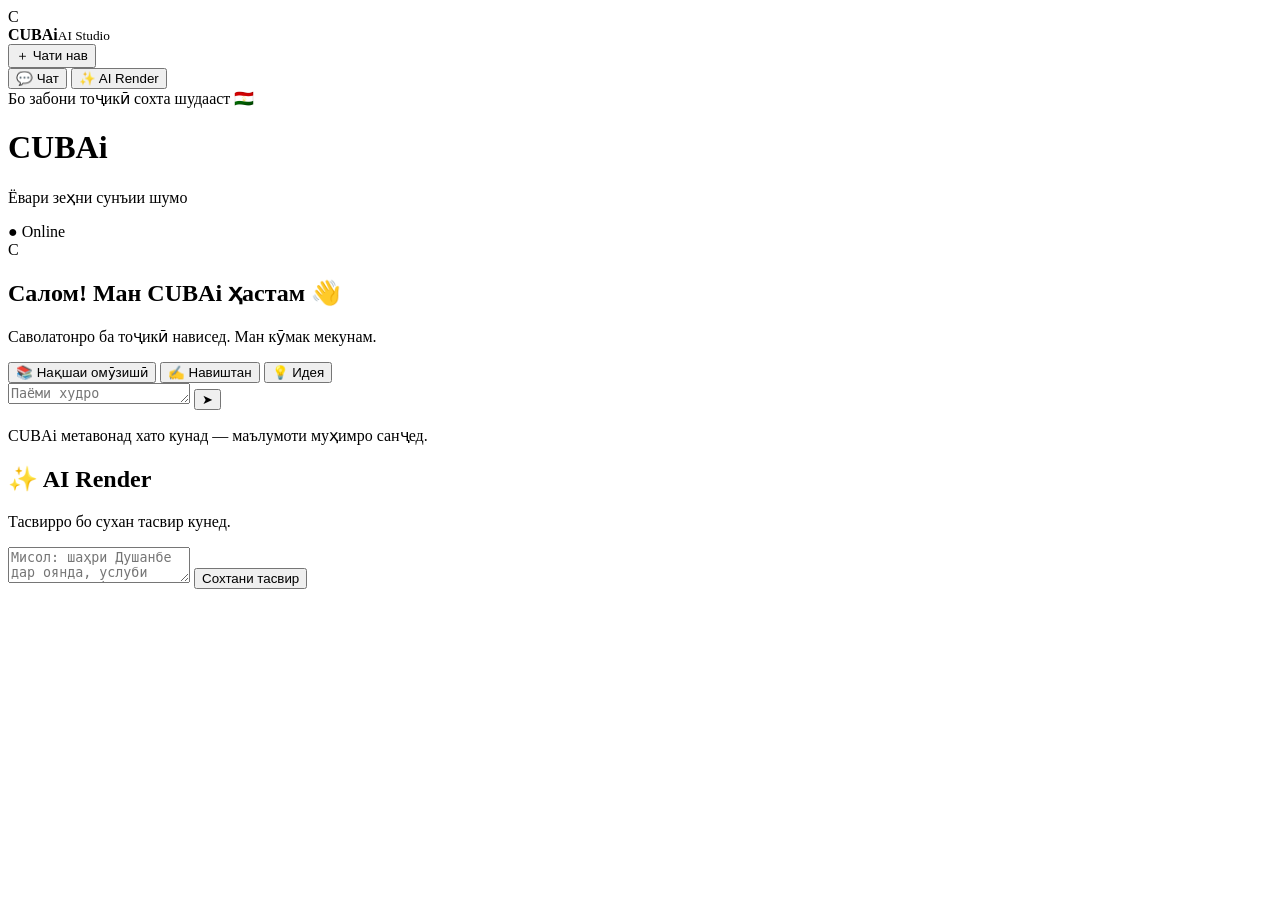
==== index.html @ 2b95b1b1 "Add files via upload" ====
<!doctype html>
<html lang="tg" dir="ltr">
<head>
<meta charset="utf-8">
<meta name="viewport" content="width=device-width,initial-scale=1">
<title>CUBAi — AI барои ҳама</title>
<link rel="stylesheet" href="/static/style.css">
</head>
<body>
<div class="app">
  <aside class="sidebar">
    <div class="brand"><span class="logo">C</span><div><b>CUBAi</b><small>AI Studio</small></div></div>
    <button class="new" onclick="newChat()">＋ Чати нав</button>
    <nav>
      <button class="active" onclick="showTab('chat',this)">💬 Чат</button>
      <button onclick="showTab('render',this)">✨ AI Render</button>
    </nav>
    <div class="side-note">Бо забони тоҷикӣ сохта шудааст 🇹🇯</div>
  </aside>

  <main>
    <header><div><h1 id="title">CUBAi</h1><p id="subtitle">Ёвари зеҳни сунъии шумо</p></div><span class="status">● Online</span></header>

    <section id="chat" class="tab">
      <div id="messages" class="messages">
        <div class="welcome">
          <div class="big-logo">C</div>
          <h2>Салом! Ман CUBAi ҳастам 👋</h2>
          <p>Саволатонро ба тоҷикӣ нависед. Ман кӯмак мекунам.</p>
          <div class="chips">
            <button onclick="quick('Барои ман нақшаи омӯзишӣ соз')">📚 Нақшаи омӯзишӣ</button>
            <button onclick="quick('Ин матнро ба тоҷикӣ равонтар навис')">✍️ Навиштан</button>
            <button onclick="quick('Идеяҳо барои як лоиҳаи вебӣ пешниҳод кун')">💡 Идея</button>
          </div>
        </div>
      </div>
      <form class="composer" onsubmit="sendChat(event)">
        <textarea id="prompt" placeholder="Паёми худро нависед..." rows="1"></textarea>
        <button class="send" type="submit">➤</button>
      </form>
      <p class="hint">CUBAi метавонад хато кунад — маълумоти муҳимро санҷед.</p>
    </section>

    <section id="render" class="tab hidden">
      <div class="render-box">
        <h2>✨ AI Render</h2>
        <p>Тасвирро бо сухан тасвир кунед.</p>
        <textarea id="imagePrompt" placeholder="Мисол: шаҳри Душанбе дар оянда, услуби кинематографӣ..."></textarea>
        <button class="generate" onclick="generateImage()">Сохтани тасвир</button>
        <div id="imageResult" class="image-result"></div>
      </div>
    </section>
  </main>
</div>
<script src="/static/app.js"></script>
</body>
</html>
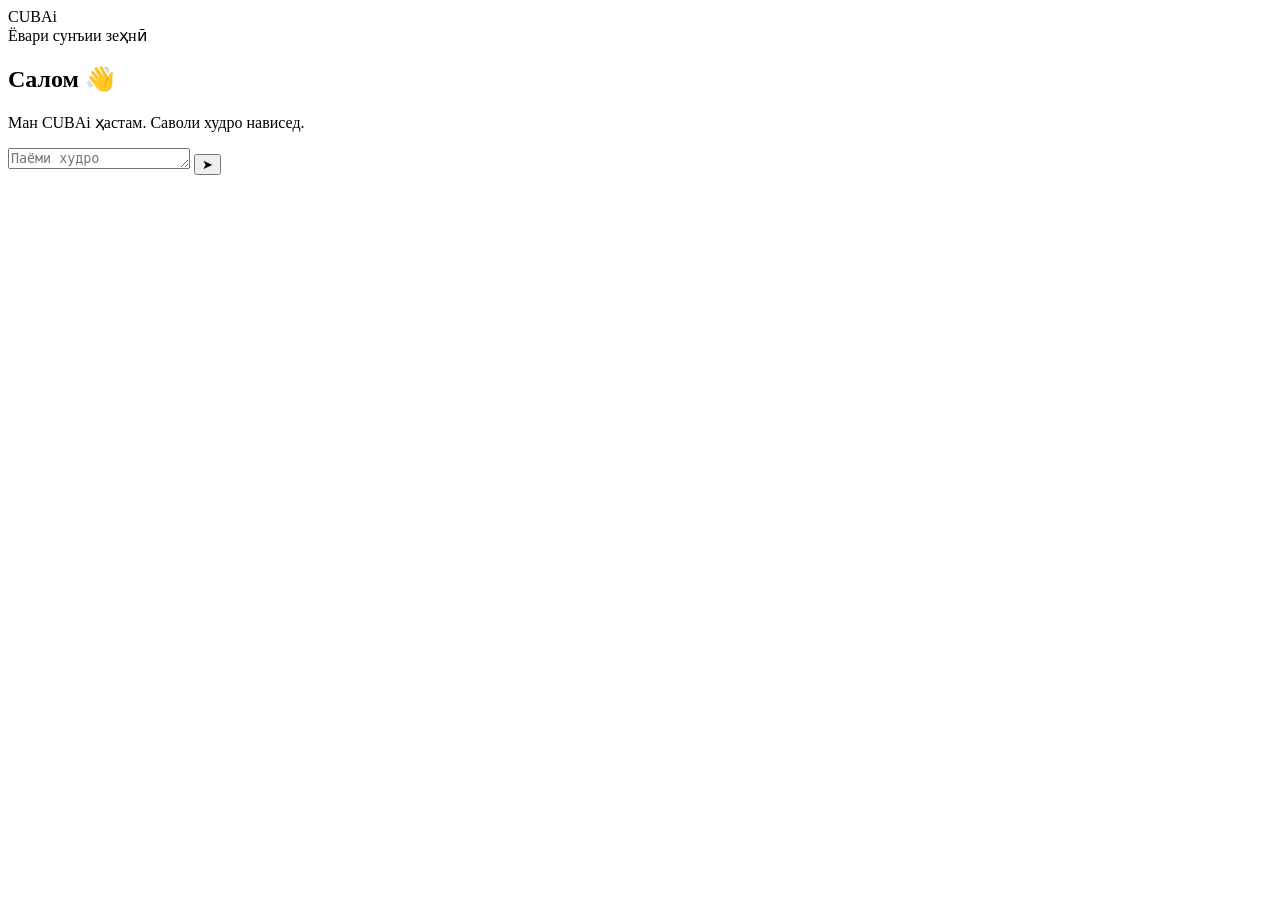
==== commit 6ea0a609: "Add files via upload" ====
--- a/index.html
+++ b/index.html
@@ -1,57 +1,30 @@
 <!doctype html>
-<html lang="tg" dir="ltr">
+<html lang="tg">
 <head>
-<meta charset="utf-8">
-<meta name="viewport" content="width=device-width,initial-scale=1">
-<title>CUBAi — AI барои ҳама</title>
-<link rel="stylesheet" href="/static/style.css">
+  <meta charset="utf-8">
+  <meta name="viewport" content="width=device-width, initial-scale=1">
+  <title>CUBAi</title>
+  <link rel="stylesheet" href="/static/style.css">
 </head>
 <body>
-<div class="app">
-  <aside class="sidebar">
-    <div class="brand"><span class="logo">C</span><div><b>CUBAi</b><small>AI Studio</small></div></div>
-    <button class="new" onclick="newChat()">＋ Чати нав</button>
-    <nav>
-      <button class="active" onclick="showTab('chat',this)">💬 Чат</button>
-      <button onclick="showTab('render',this)">✨ AI Render</button>
-    </nav>
-    <div class="side-note">Бо забони тоҷикӣ сохта шудааст 🇹🇯</div>
-  </aside>
+  <main class="app">
+    <header class="top">
+      <div class="logo">CUBAi</div>
+      <div class="sub">Ёвари сунъии зеҳнӣ</div>
+    </header>
 
-  <main>
-    <header><div><h1 id="title">CUBAi</h1><p id="subtitle">Ёвари зеҳни сунъии шумо</p></div><span class="status">● Online</span></header>
-
-    <section id="chat" class="tab">
-      <div id="messages" class="messages">
-        <div class="welcome">
-          <div class="big-logo">C</div>
-          <h2>Салом! Ман CUBAi ҳастам 👋</h2>
-          <p>Саволатонро ба тоҷикӣ нависед. Ман кӯмак мекунам.</p>
-          <div class="chips">
-            <button onclick="quick('Барои ман нақшаи омӯзишӣ соз')">📚 Нақшаи омӯзишӣ</button>
-            <button onclick="quick('Ин матнро ба тоҷикӣ равонтар навис')">✍️ Навиштан</button>
-            <button onclick="quick('Идеяҳо барои як лоиҳаи вебӣ пешниҳод кун')">💡 Идея</button>
-          </div>
-        </div>
+    <section id="chat" class="chat">
+      <div class="welcome">
+        <h1>Салом 👋</h1>
+        <p>Ман CUBAi ҳастам. Саволи худро нависед.</p>
       </div>
-      <form class="composer" onsubmit="sendChat(event)">
-        <textarea id="prompt" placeholder="Паёми худро нависед..." rows="1"></textarea>
-        <button class="send" type="submit">➤</button>
-      </form>
-      <p class="hint">CUBAi метавонад хато кунад — маълумоти муҳимро санҷед.</p>
     </section>
 
-    <section id="render" class="tab hidden">
-      <div class="render-box">
-        <h2>✨ AI Render</h2>
-        <p>Тасвирро бо сухан тасвир кунед.</p>
-        <textarea id="imagePrompt" placeholder="Мисол: шаҳри Душанбе дар оянда, услуби кинематографӣ..."></textarea>
-        <button class="generate" onclick="generateImage()">Сохтани тасвир</button>
-        <div id="imageResult" class="image-result"></div>
-      </div>
-    </section>
+    <form id="form" class="composer">
+      <textarea id="input" rows="1" placeholder="Паёми худро нависед..." autocomplete="off"></textarea>
+      <button type="submit">➤</button>
+    </form>
   </main>
-</div>
-<script src="/static/app.js"></script>
+  <script src="/static/app.js"></script>
 </body>
 </html>
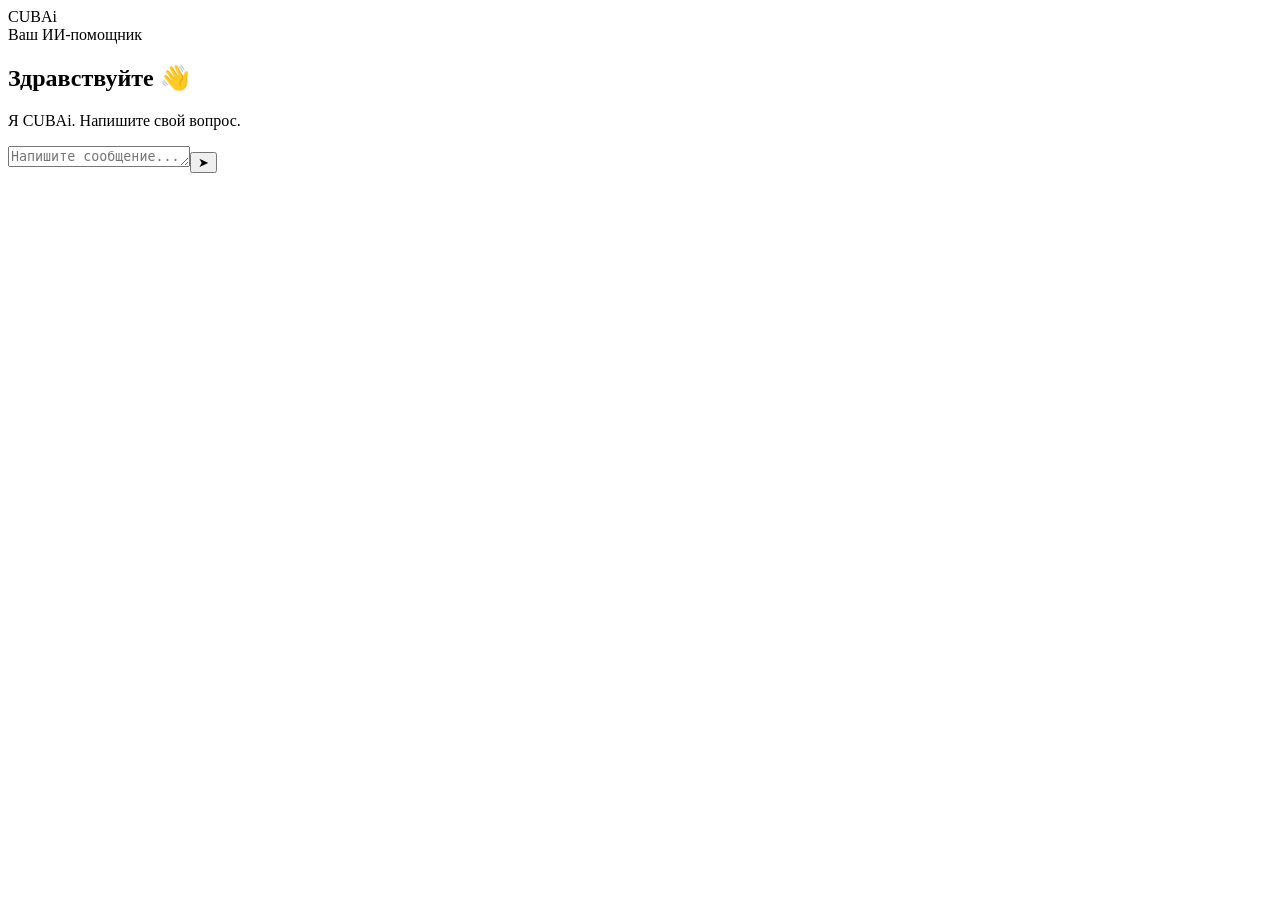
==== commit eba5d340: "Add files via upload" ====
--- a/index.html
+++ b/index.html
@@ -1,30 +1,8 @@
 <!doctype html>
-<html lang="tg">
-<head>
-  <meta charset="utf-8">
-  <meta name="viewport" content="width=device-width, initial-scale=1">
-  <title>CUBAi</title>
-  <link rel="stylesheet" href="/static/style.css">
-</head>
-<body>
-  <main class="app">
-    <header class="top">
-      <div class="logo">CUBAi</div>
-      <div class="sub">Ёвари сунъии зеҳнӣ</div>
-    </header>
-
-    <section id="chat" class="chat">
-      <div class="welcome">
-        <h1>Салом 👋</h1>
-        <p>Ман CUBAi ҳастам. Саволи худро нависед.</p>
-      </div>
-    </section>
-
-    <form id="form" class="composer">
-      <textarea id="input" rows="1" placeholder="Паёми худро нависед..." autocomplete="off"></textarea>
-      <button type="submit">➤</button>
-    </form>
-  </main>
-  <script src="/static/app.js"></script>
-</body>
-</html>
+<html lang="ru">
+<head><meta charset="utf-8"><meta name="viewport" content="width=device-width,initial-scale=1"><title>CUBAi</title><link rel="stylesheet" href="/static/style.css"></head>
+<body><main class="app">
+<header class="top"><div class="logo">CUBAi</div><div class="sub">Ваш ИИ-помощник</div></header>
+<section id="chat" class="chat"><div class="welcome"><h1>Здравствуйте 👋</h1><p>Я CUBAi. Напишите свой вопрос.</p></div></section>
+<form id="form" class="composer"><textarea id="input" rows="1" placeholder="Напишите сообщение..."></textarea><button type="submit">➤</button></form>
+</main><script src="/static/app.js"></script></body></html>
